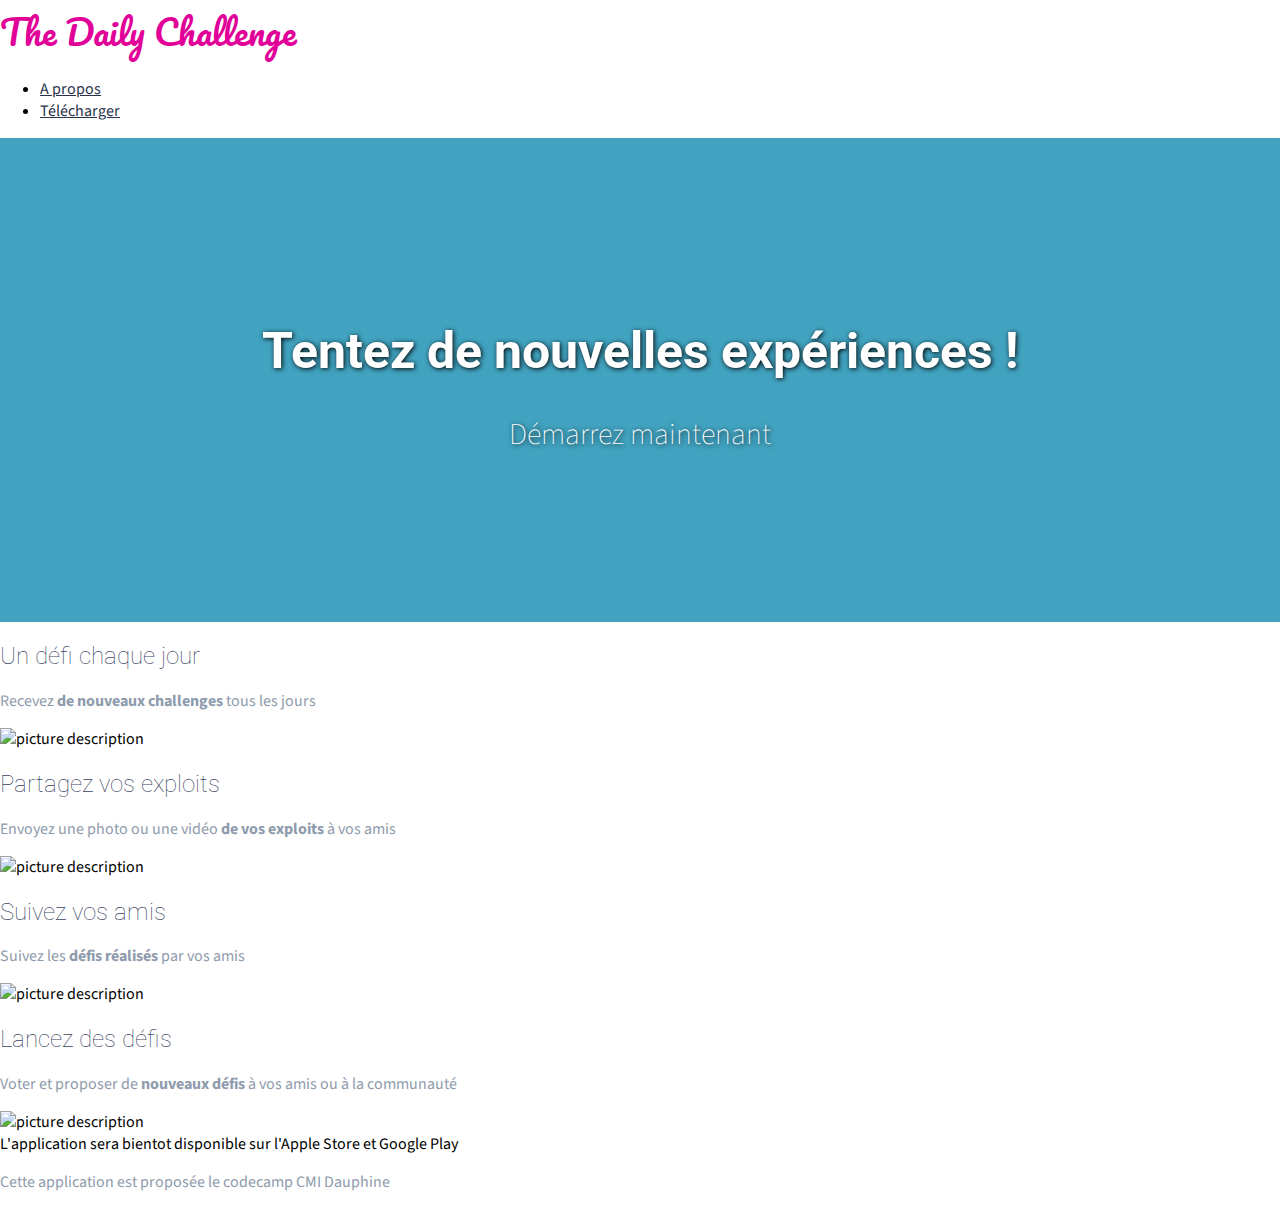
==== 2/index.html @ 45e64677 "fin du cours" ====
<!DOCTYPE html>
<html>
  <head>
    <meta charset="utf-8">
    <title>The Daily challenge</title>
    <link href="https://fonts.googleapis.com/css?family=Roboto|Source+Sans+Pro|Pacifico" rel="stylesheet">
    <link href="style.css" rel="stylesheet" type="text/css">
  </head>
  <body>
     <header>
      <nav>
        <span id="logo">The Daily Challenge </span>
        <ul>
          <li><a href="#apropos">A propos </a></li>
          <li><a href="#download">Télécharger</a></li>
        </ul>
      </nav>
    </header>
    <main>
      <section id="baseline">
        <h1>Tentez de nouvelles expériences !</h1>
        <p>
          <a href="#download">Démarrez maintenant</a>
        </p>
      </section>
      <section id="apropos">

          <h2>Un défi chaque jour</h2>
          <p>Recevez <strong>de nouveaux challenges </strong> tous les jours </p>
          <img src="https://media.giphy.com/media/AWv3UAFkgz39u/giphy.gif" alt="picture description" width="300">

          <h2>Partagez vos exploits</h2>
          <p>Envoyez une photo ou une vidéo <strong> de vos exploits </strong> à vos amis</p>
          <img src="    https://media.giphy.com/media/pWfzRNzOfHOvu/giphy.gif" alt="picture description" width="300">

          <h2>Suivez vos amis </h2>
          <p>Suivez les <strong> défis réalisés </strong>  par vos amis </p>
          <img src="https://media.giphy.com/media/HzJfzaP8UzXc4/giphy.gif" alt="picture description" width="300">

          <h2>Lancez des défis</h2>
          <p>Voter et proposer de  <strong>nouveaux défis</strong> à vos amis ou à la communauté</p>
          <img src="https://media.giphy.com/media/bLiUT0AeHCkF2/giphy.gif" alt="picture description" width="300">

       </section>
       <section id="download">
          L'application sera bientot disponible sur l'Apple Store et Google Play
       </section>  
    </main>
    <footer>
      <p>Cette application est proposée le codecamp CMI Dauphine</p>
    </footer>
  </body>
</html>
---- 2/style.css ----
/* style.css */

body{
  background: #fff;
  color: #000; 
  font-size: 16px;
  font-family: 'Source Sans Pro', sans-serif;
  margin:0;
}

nav{
  display:inline;
  font-size: 1em;
  font-family: 'Source Sans Pro', sans-serif;
} 

h1{
  font-family: 'Roboto', sans-serif;
  color:  #41A3C0; 
  font-weight: bolder;
  font-size: 2em;
}

h2 {
  font-family: 'Roboto', sans-serif;
  color: #3b4563;
  font-weight: lighter;
  font-size: 1.5em;
}

p{
  color: #8e9bac;
}

a { 
  color: #29324B;
}

a:hover {
  text-decoration: none;
  color: rgb(225, 0, 152);
}

#logo{
  color: rgb(225, 0, 152);
  font-size: 35px;
  font-family: 'Pacifico', cursive;
}

/* Mis en forme de la baseline */
#baseline{
  background-color: #41A3C0;
  text-align: center;
  background-size: cover;
  padding: 150px;
  color: white;
  text-shadow: 1px 1px 5px black;
}

#baseline h1 {
  color: white;
  font-size: 50px;
}

#baseline a {
  color: white;
  font-size: 30px;
  font-weight: lighter;
  text-decoration: none;
}
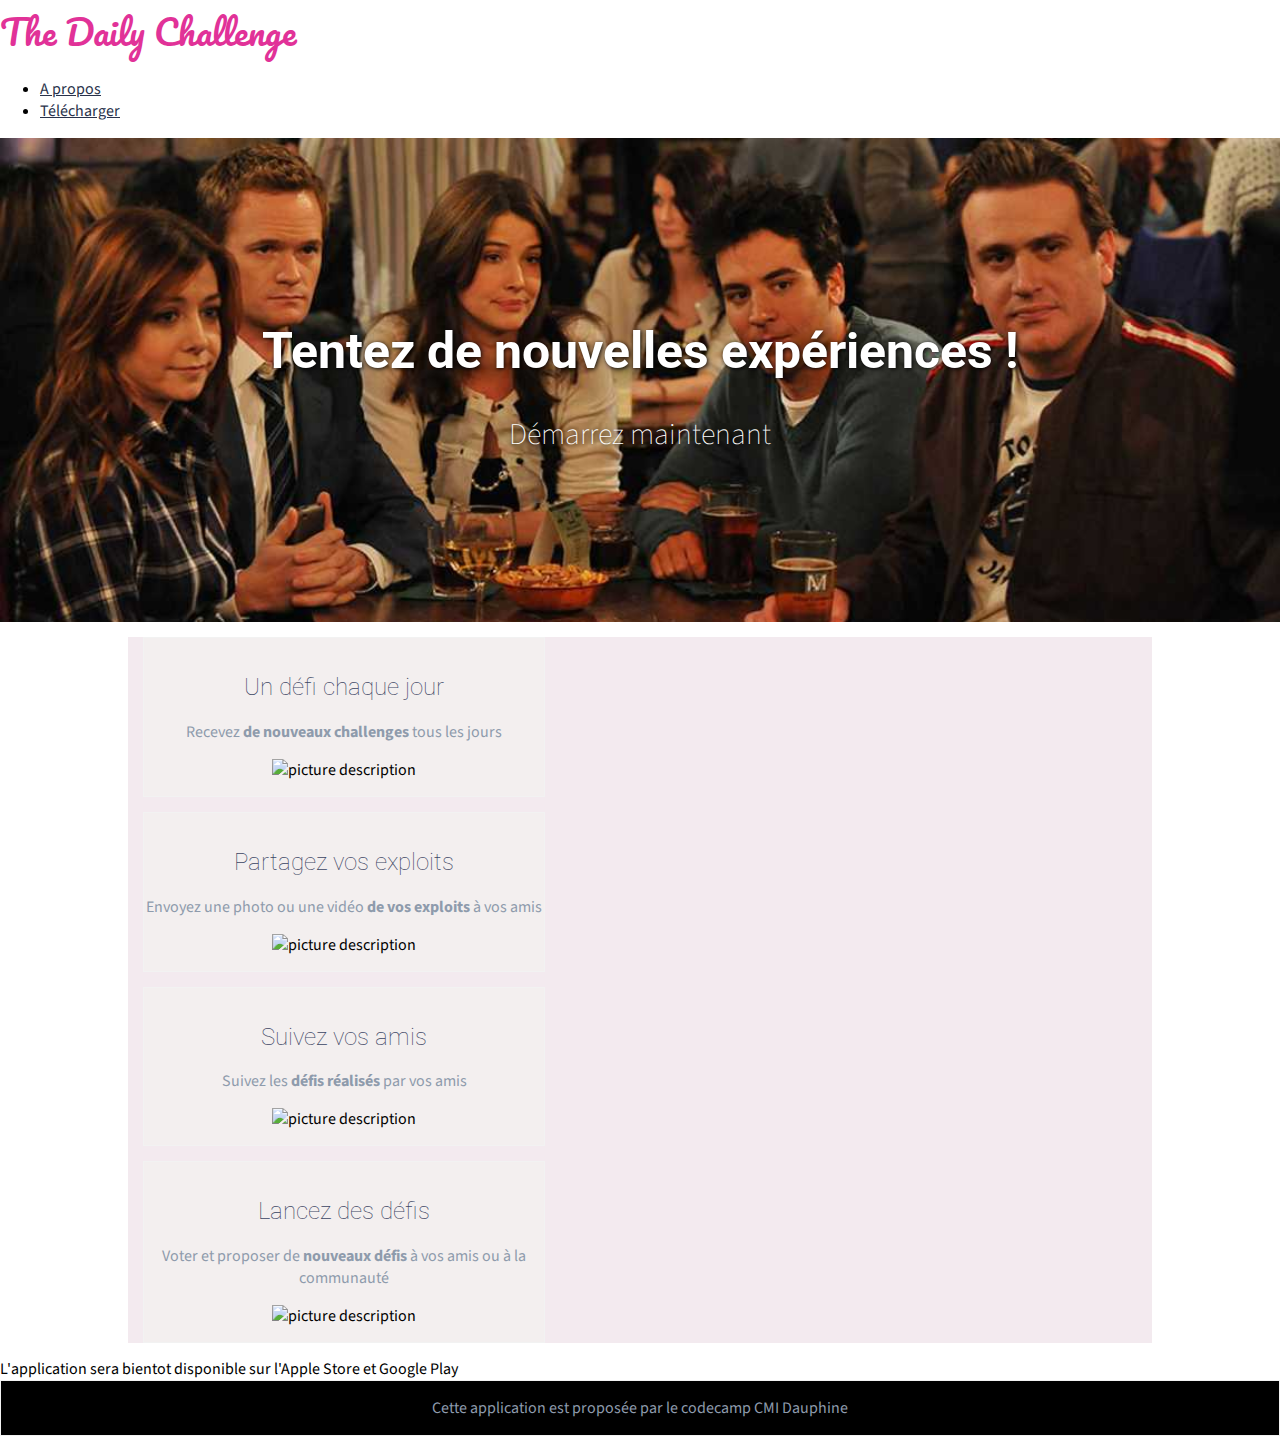
==== commit a7c9d832: "Commit" ====
--- a/2/index.html
+++ b/2/index.html
@@ -24,30 +24,39 @@
         </p>
       </section>
       <section id="apropos">
-
+        <div class="feature">
           <h2>Un défi chaque jour</h2>
           <p>Recevez <strong>de nouveaux challenges </strong> tous les jours </p>
           <img src="https://media.giphy.com/media/AWv3UAFkgz39u/giphy.gif" alt="picture description" width="300">
+        </div>
 
+        <div class="feature">
           <h2>Partagez vos exploits</h2>
           <p>Envoyez une photo ou une vidéo <strong> de vos exploits </strong> à vos amis</p>
           <img src="    https://media.giphy.com/media/pWfzRNzOfHOvu/giphy.gif" alt="picture description" width="300">
+          </div>
 
+          <div class="feature">
           <h2>Suivez vos amis </h2>
           <p>Suivez les <strong> défis réalisés </strong>  par vos amis </p>
           <img src="https://media.giphy.com/media/HzJfzaP8UzXc4/giphy.gif" alt="picture description" width="300">
+          </div>
 
+          <div class="feature">
           <h2>Lancez des défis</h2>
           <p>Voter et proposer de  <strong>nouveaux défis</strong> à vos amis ou à la communauté</p>
           <img src="https://media.giphy.com/media/bLiUT0AeHCkF2/giphy.gif" alt="picture description" width="300">
+          </div>
 
        </section>
        <section id="download">
           L'application sera bientot disponible sur l'Apple Store et Google Play
        </section>  
     </main>
+    <div class="footer">
     <footer>
-      <p>Cette application est proposée le codecamp CMI Dauphine</p>
+      <p>Cette application est proposée par le codecamp CMI Dauphine</p>
     </footer>
+    </div>
   </body>
 </html>--- a/2/style.css
+++ b/2/style.css
@@ -42,7 +42,7 @@
 }
 
 #logo{
-  color: rgb(225, 0, 152);
+  color: rgb(225, 50, 152);
   font-size: 35px;
   font-family: 'Pacifico', cursive;
 }
@@ -55,11 +55,13 @@
   padding: 150px;
   color: white;
   text-shadow: 1px 1px 5px black;
+  background-image: url("howimet.jpg");
 }
 
 #baseline h1 {
   color: white;
   font-size: 50px;
+
 }
 
 #baseline a {
@@ -67,4 +69,20 @@
   font-size: 30px;
   font-weight: lighter;
   text-decoration: none;
+
 }
+ .feature {border: 1px solid #F2F2F2;
+  margin: 15px;
+  padding: 15px 0;
+  text-align: center;
+  width: 400px;
+  background-color: #F3EFEF;
+}
+
+  #apropos{
+  margin: 0 auto;
+  width: 80%;border;
+  1px solid #F2F2F2;
+   background-color: #F3EAEF
+}
+.footer {text-align: center;;border: 1px solid #F2F2F2;background-color: #000;}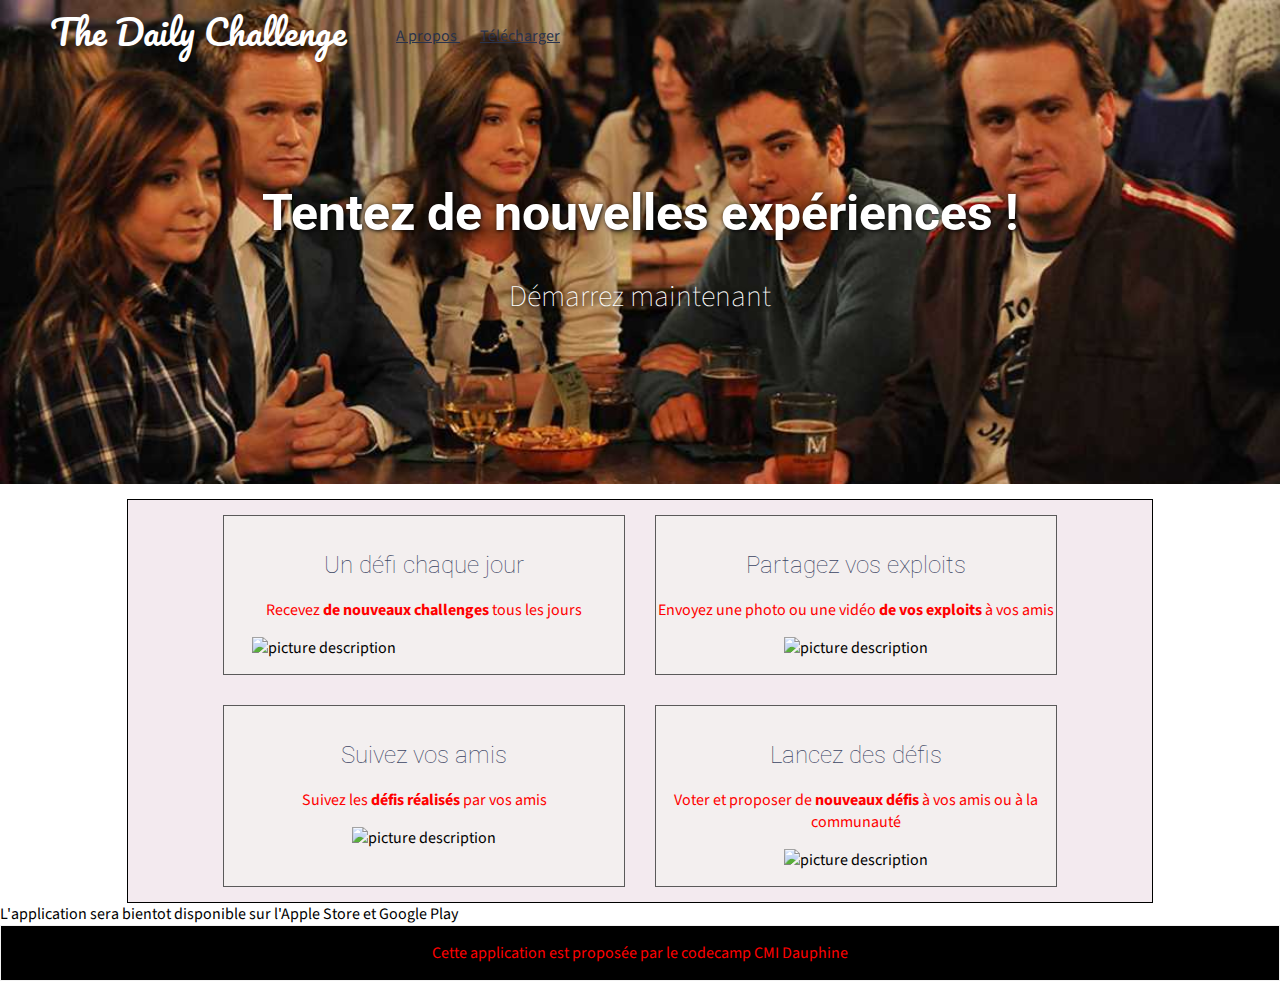
==== commit b2564952: "deuxième étape de js" ====
--- a/2/index.html
+++ b/2/index.html
@@ -3,6 +3,8 @@
   <head>
     <meta charset="utf-8">
     <title>The Daily challenge</title>
+    <script src="http://code.jquery.com/jquery-1.12.0.min.js"></script>
+    <script src="script.js"></script>
     <link href="https://fonts.googleapis.com/css?family=Roboto|Source+Sans+Pro|Pacifico" rel="stylesheet">
     <link href="style.css" rel="stylesheet" type="text/css">
   </head>
@@ -27,13 +29,16 @@
         <div class="feature">
           <h2>Un défi chaque jour</h2>
           <p>Recevez <strong>de nouveaux challenges </strong> tous les jours </p>
+          <div class="container">
           <img src="https://media.giphy.com/media/AWv3UAFkgz39u/giphy.gif" alt="picture description" width="300">
+          <div class="overlay">Impressionnant !</div>
+        </div>
         </div>
 
         <div class="feature">
           <h2>Partagez vos exploits</h2>
           <p>Envoyez une photo ou une vidéo <strong> de vos exploits </strong> à vos amis</p>
-          <img src="    https://media.giphy.com/media/pWfzRNzOfHOvu/giphy.gif" alt="picture description" width="300">
+          <img src="https://media.giphy.com/media/pWfzRNzOfHOvu/giphy.gif" alt="picture description" width="300">
           </div>
 
           <div class="feature">
--- a/2/style.css
+++ b/2/style.css
@@ -13,6 +13,17 @@
   font-size: 1em;
   font-family: 'Source Sans Pro', sans-serif;
 } 
+
+nav li {
+  margin: 10px;
+  display:inline;
+}
+
+nav ul {
+  float: left;
+  margin-top: 25px;
+  color: white;
+}
 
 h1{
   font-family: 'Roboto', sans-serif;
@@ -38,18 +49,19 @@
 
 a:hover {
   text-decoration: none;
-  color: rgb(225, 0, 152);
+  color: rgb(255, 255, 255);
 }
 
 #logo{
-  color: rgb(225, 50, 152);
+  color: rgb(255, 255, 255);
   font-size: 35px;
   font-family: 'Pacifico', cursive;
+  float: left;
+  margin-left: 50px;
 }
 
 /* Mis en forme de la baseline */
 #baseline{
-  background-color: #41A3C0;
   text-align: center;
   background-size: cover;
   padding: 150px;
@@ -61,7 +73,6 @@
 #baseline h1 {
   color: white;
   font-size: 50px;
-
 }
 
 #baseline a {
@@ -69,20 +80,57 @@
   font-size: 30px;
   font-weight: lighter;
   text-decoration: none;
+}
 
+#baseline a:hover {
+font-size: 25pt; 
 }
+
  .feature {border: 1px solid #F2F2F2;
   margin: 15px;
   padding: 15px 0;
   text-align: center;
   width: 400px;
   background-color: #F3EFEF;
+  border-color:#5A5A5A;
 }
 
-  #apropos{
-  margin: 0 auto;
-  width: 80%;border;
-  1px solid #F2F2F2;
+.red{
+  color:red;
+}
+
+  #apropos{margin: 0 auto;
+    margin-top:15px;
+  flex-wrap: wrap;
+  justify-content: center;
+  display:flex;
+  width: 80%;border: 1px solid;
    background-color: #F3EAEF
 }
-.footer {text-align: center;;border: 1px solid #F2F2F2;background-color: #000;}+
+.footer {text-align: center;;border: 1px solid #F2F2F2;background-color: #000;}
+
+.container {
+  position: relative;
+  width: 50%;
+  max-width: 300px;
+}
+
+.overlay {
+  position: absolute; 
+  bottom: 0; 
+  background: rgb(0, 0, 0);
+  background: rgba(0, 0, 0, 0.5); /* Black see-through */
+  color: #f1f1f1; 
+  width: 100%;
+  transition: .5s ease;
+  opacity:0;
+  color: white;
+  font-size: 20px;
+  padding: 20px;
+  text-align: center;
+}
+
+.container:hover .overlay {
+  opacity: 1;
+}
